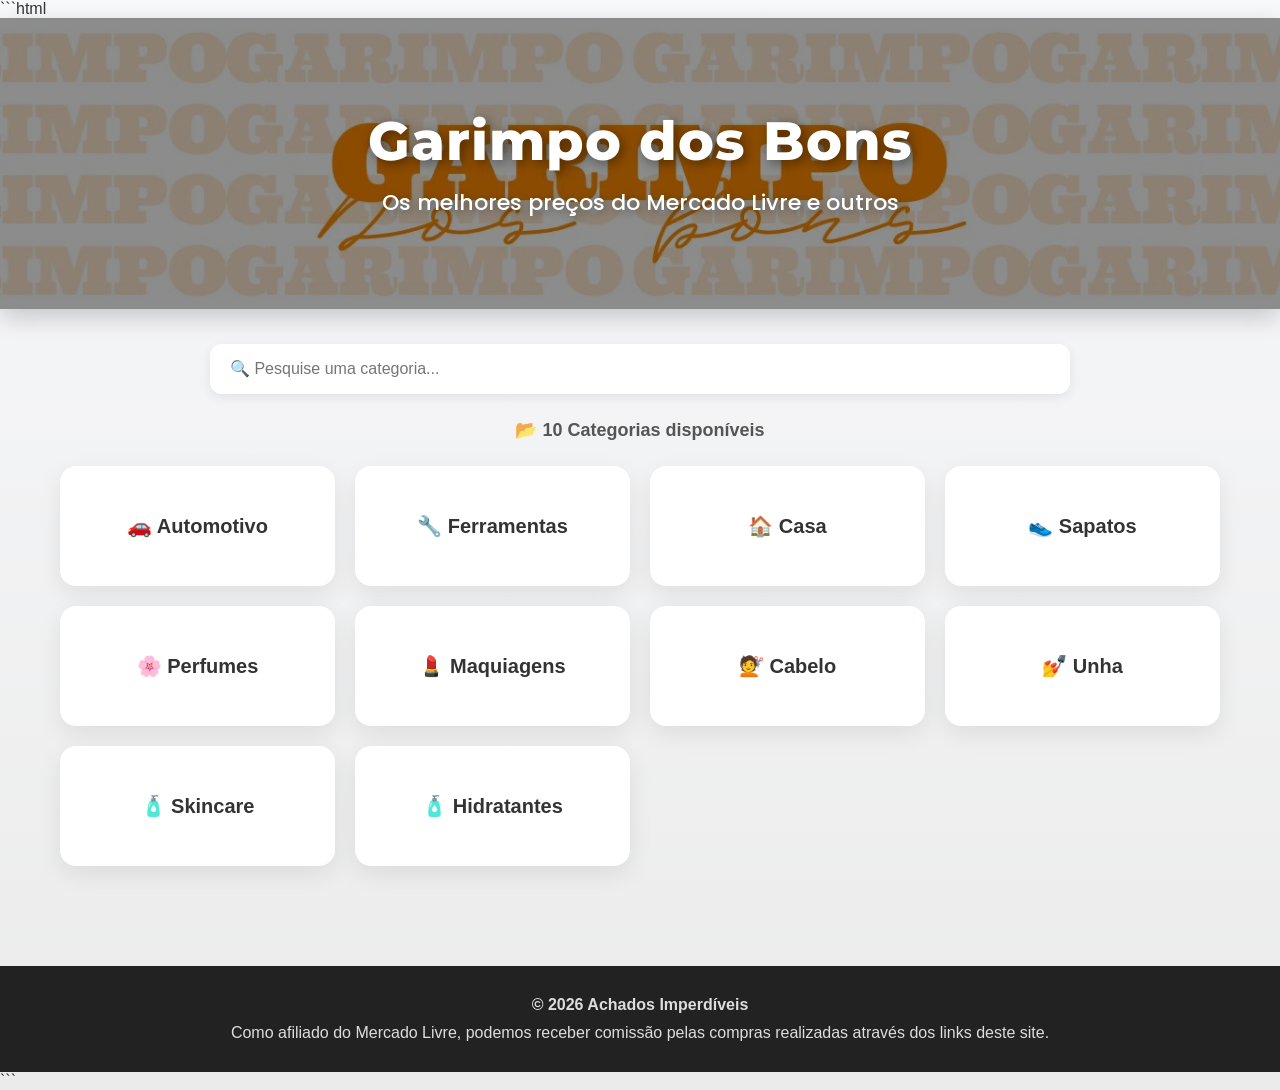
==== index.html @ 2df13a2d "Add files via upload" ====
```html
<!DOCTYPE html>
<html lang="pt-BR">

<head>
    <meta charset="UTF-8">
    <meta name="viewport" content="width=device-width, initial-scale=1.0">

    <title>Achados Imperdíveis | Ofertas do Mercado Livre</title>

    <meta name="description" content="Encontre as melhores ofertas do Mercado Livre organizadas por categoria.">
    <link rel="preconnect" href="https://fonts.googleapis.com">
<link rel="preconnect" href="https://fonts.gstatic.com" crossorigin>

<link href="https://fonts.googleapis.com/css2?family=Montserrat:wght@800&family=Poppins:wght@500&display=swap" rel="stylesheet">

    <link rel="stylesheet" href="style.css">

    <link rel="icon" href="favicon.ico">
</head>

<body>

<header>

    <h1>Garimpo dos Bons</h1>

    <p>Os melhores preços do Mercado Livre e outros</p>

</header>

<section class="pesquisa-home">

    <input
        type="text"
        id="pesquisaCategoria"
        placeholder="🔍 Pesquise uma categoria...">

</section>

<section class="contador">

    <span>📂 10 Categorias disponíveis</span>

</section>

<main class="categorias-grid">

    <a href="categoria.html?cat=automotivo" class="categoria-card">
        🚗 Automotivo
    </a>

    <a href="categoria.html?cat=ferramentas" class="categoria-card">
        🔧 Ferramentas
    </a>

    <a href="categoria.html?cat=casa" class="categoria-card">
        🏠 Casa
    </a>

    <a href="categoria.html?cat=sapatos" class="categoria-card">
        👟 Sapatos
    </a>

    <a href="categoria.html?cat=perfumes" class="categoria-card">
        🌸 Perfumes
    </a>

    <a href="categoria.html?cat=maquiagens" class="categoria-card">
        💄 Maquiagens
    </a>

    <a href="categoria.html?cat=cabelo" class="categoria-card">
        💇 Cabelo
    </a>

    <a href="categoria.html?cat=unha" class="categoria-card">
        💅 Unha
    </a>

    <a href="categoria.html?cat=skincare" class="categoria-card">
        🧴 Skincare
    </a>

    <a href="categoria.html?cat=hidratantes" class="categoria-card">
        🧴 Hidratantes
    </a>

</main>

<footer>

    <p>© 2026 Achados Imperdíveis</p>

    <p>
        Como afiliado do Mercado Livre, podemos receber comissão pelas compras realizadas através dos links deste site.
    </p>

</footer>

<script>

const pesquisa=document.getElementById("pesquisaCategoria");

pesquisa.addEventListener("keyup",()=>{

    const texto=pesquisa.value.toLowerCase();

    document.querySelectorAll(".categoria-card").forEach(card=>{

        if(card.textContent.toLowerCase().includes(texto)){
            card.style.display="flex";
        }else{
            card.style.display="none";
        }

    });

});

</script>

</body>

</html>
```
---- style.css ----
*{
    margin:0;
    padding:0;
    box-sizing:border-box;
    font-family:Arial,Helvetica,sans-serif;
}

body{
    background:linear-gradient(180deg,#f8f9fb,#ebebeb);
    color:#333;
    min-height:100vh;
}

header{
    background:linear-gradient(rgba(0,0,0,.45),rgba(0,0,0,.45)),
               url("imagens/banner.jpeg");
    background-size:cover;
    background-position:center;
    background-repeat:no-repeat;
    text-align:center;
    padding:90px 20px;
    margin-bottom:35px;
    box-shadow:0 8px 25px rgba(0,0,0,.2);
}

header h1{
    font-family:"Montserrat",sans-serif;
    font-size:54px;
    font-weight:800;
    color:#fff;
    text-shadow:3px 3px 12px rgba(0,0,0,.45);
    letter-spacing:1px;
    margin-bottom:12px;
}

header p{
    font-family:"Poppins",sans-serif;
    font-size:22px;
    font-weight:500;
    color:#fff;
    text-shadow:2px 2px 8px rgba(0,0,0,.35);
}

.btn-voltar{
    display:inline-block;
    margin-top:20px;
    padding:12px 22px;
    background:#3483fa;
    color:#fff;
    text-decoration:none;
    border-radius:10px;
    font-weight:bold;
    transition:.3s;
}

.btn-voltar:hover{
    background:#2968c8;
    transform:translateY(-2px);
}

.pesquisa-home{
    max-width:900px;
    margin:0 auto 25px;
    padding:0 20px;
}

#pesquisaCategoria{
    width:100%;
    padding:16px 20px;
    border:none;
    border-radius:12px;
    font-size:16px;
    box-shadow:0 3px 12px rgba(0,0,0,.08);
    outline:none;
    transition:.3s;
}

#pesquisaCategoria:focus{
    box-shadow:0 0 0 3px rgba(52,131,250,.25);
}

.contador{
    text-align:center;
    margin-bottom:25px;
    font-size:18px;
    font-weight:bold;
    color:#555;
}

.categorias-grid{
    max-width:1200px;
    margin:auto;
    padding:0 20px 50px;
    display:grid;
    grid-template-columns:repeat(auto-fill,minmax(220px,1fr));
    gap:20px;
}

.categoria-card{
    background:#fff;
    border-radius:16px;
    padding:30px 20px;
    text-decoration:none;
    color:#333;
    font-size:20px;
    font-weight:bold;
    display:flex;
    justify-content:center;
    align-items:center;
    min-height:120px;
    box-shadow:0 8px 25px rgba(0,0,0,.08);
    transition:.3s;
}

.categoria-card:hover{
    transform:translateY(-8px);
    background:#ff6b00;
    color:#fff;
    box-shadow:0 12px 30px rgba(52,131,250,.35);
}

footer{
    margin-top:50px;
    padding:30px 20px;
    background:#222;
    color:#ddd;
    text-align:center;
}

footer p:first-child{
    font-weight:bold;
    margin-bottom:10px;
}
.busca-container{
    max-width:1200px;
    margin:25px auto;
    padding:0 20px;
}

#busca{
    width:100%;
    padding:15px 18px;
    border:none;
    border-radius:12px;
    font-size:16px;
    background:#fff;
    box-shadow:0 3px 12px rgba(0,0,0,.08);
    outline:none;
    transition:.3s;
}

#busca:focus{
    box-shadow:0 0 0 3px rgba(52,131,250,.25);
}

.vitrine{
    max-width:1200px;
    margin:0 auto 50px;
    padding:0 20px;
    display:grid;
    grid-template-columns:repeat(auto-fill,minmax(200px,1fr));
    gap:20px;
}

.card{
    background:#fff;
    border-radius:16px;
    overflow:hidden;
    box-shadow:0 6px 18px rgba(0,0,0,.08);
    transition:.3s;
    display:flex;
    flex-direction:column;
}

.card:hover{
    transform:translateY(-8px);
    box-shadow:0 15px 30px rgba(0,0,0,.18);
}

.card img{
    width:100%;
    height:190px;
    object-fit:contain;
    padding:15px;
    background:#fafafa;
}

.card-content{
    padding:15px;
    display:flex;
    flex-direction:column;
    flex:1;
}

.card-content h2{
    font-size:16px;
    line-height:1.4;
    height:46px;
    overflow:hidden;
    margin-bottom:12px;
}

.preco{
    font-size:24px;
    font-weight:bold;
    color:#00a650;
    margin-bottom:15px;
}

.botao{
    margin-top:auto;
    display:block;
    width:100%;
    text-align:center;
    text-decoration:none;
    padding:12px;
    border-radius:10px;
    color:#fff;
    font-weight:bold;
    background:linear-gradient(135deg,#3483fa,#2968c8);
    transition:.3s;
}

.botao:hover{
    transform:scale(1.03);
    box-shadow:0 8px 20px rgba(52,131,250,.35);
}

@media(max-width:768px){

    header{
        padding:35px 15px;
    }

    header h1{
        font-size:32px;
    }

    header p{
        font-size:16px;
    }

    .categorias-grid{
        grid-template-columns:repeat(2,1fr);
    }

    .vitrine{
        grid-template-columns:repeat(2,1fr);
    }

}

@media(max-width:500px){

    .categorias-grid{
        grid-template-columns:1fr;
    }

    .vitrine{
        grid-template-columns:repeat(2,1fr);
        gap:12px;
    }

    .card img{
        height:150px;
    }

    .card-content h2{
        font-size:14px;
        height:40px;
    }

    .preco{
        font-size:20px;
    }

    .botao{
        font-size:13px;
        padding:10px;
    }

}
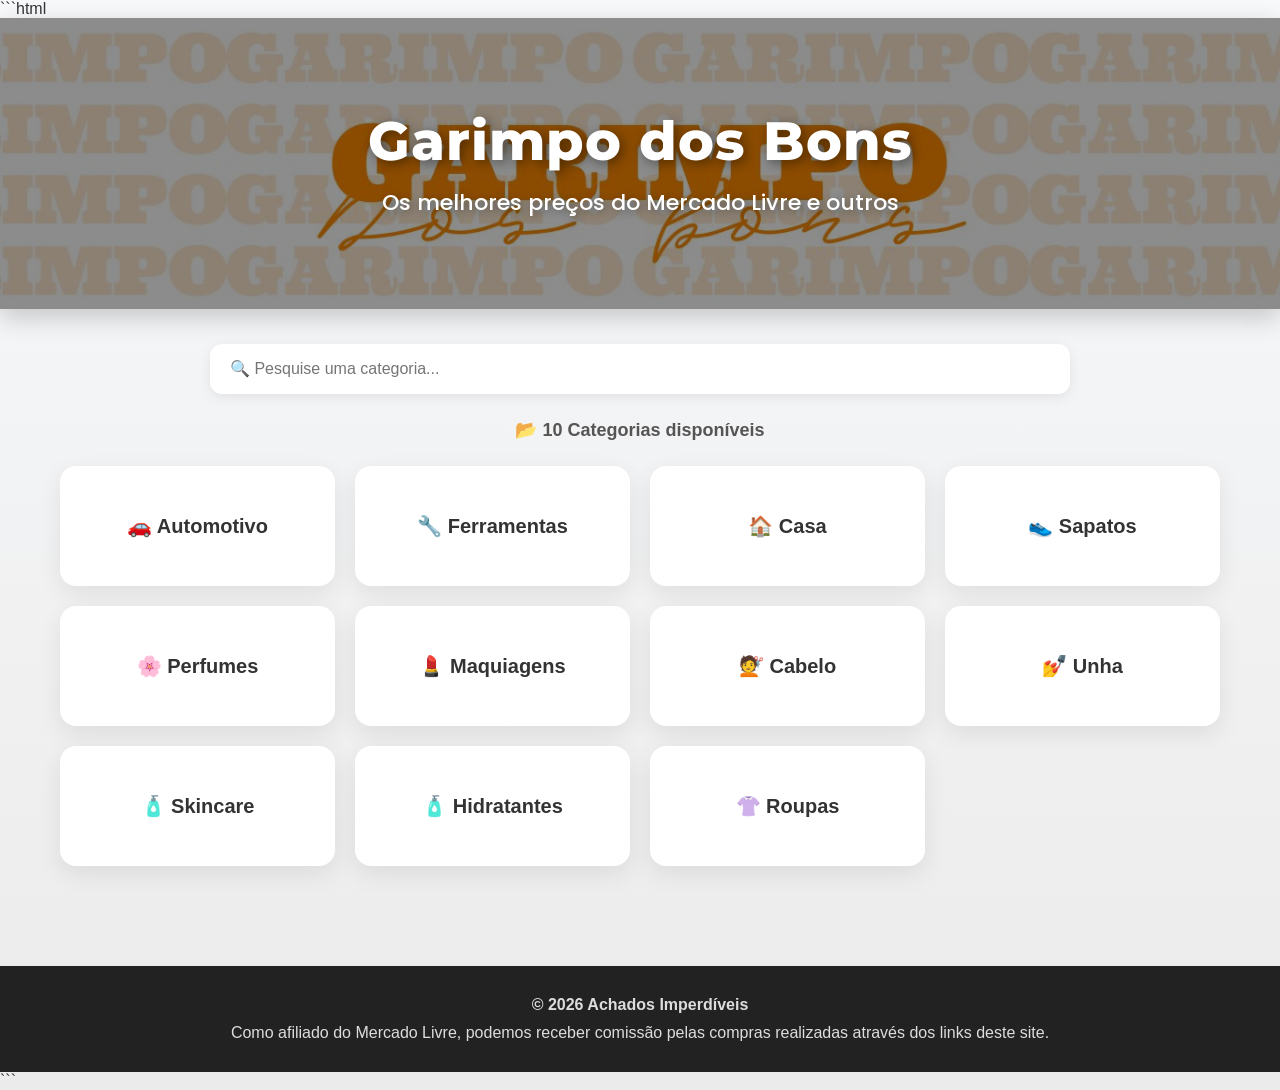
==== commit 167f73b4: "Atualização do site" ====
--- a/index.html
+++ b/index.html
@@ -86,6 +86,10 @@
         🧴 Hidratantes
     </a>
 
+    <a href="categoria.html?cat=roupas" class="categoria-card">
+        👚 Roupas
+    </a>
+
 </main>
 
 <footer>
